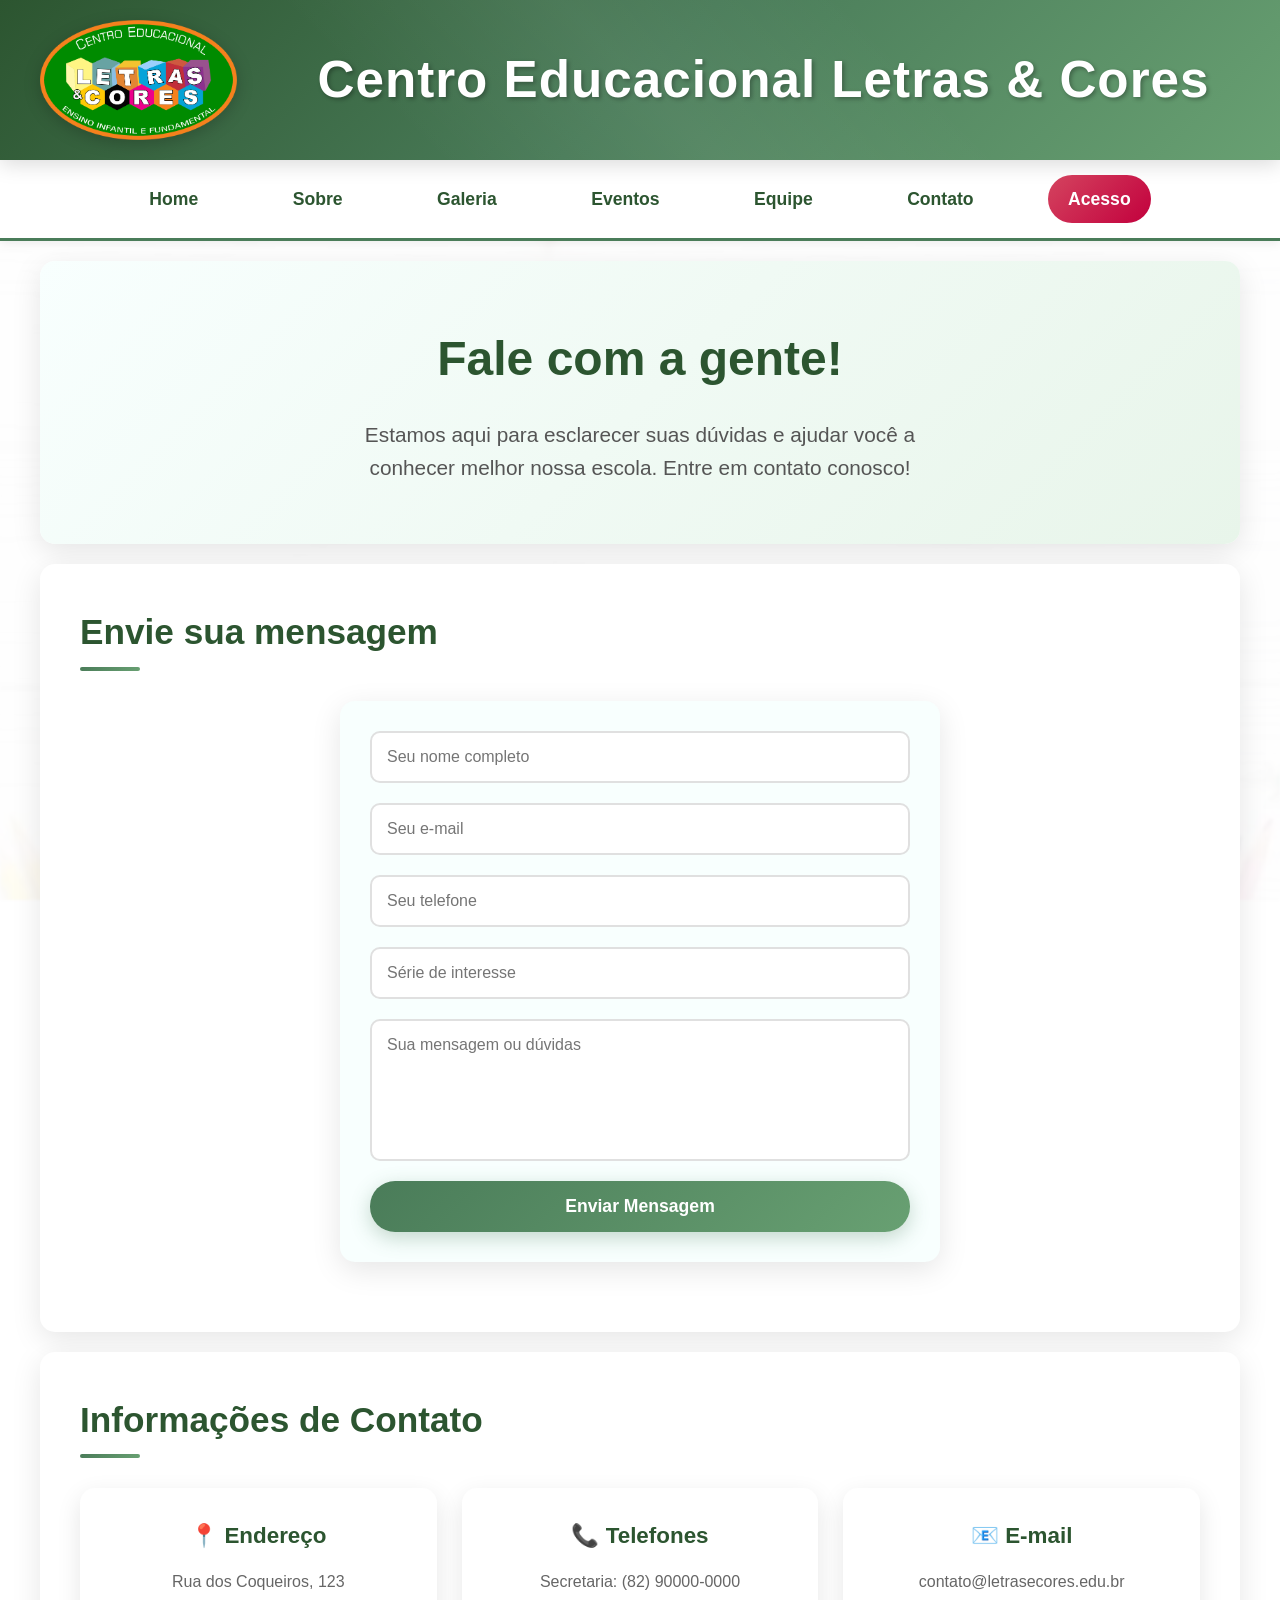
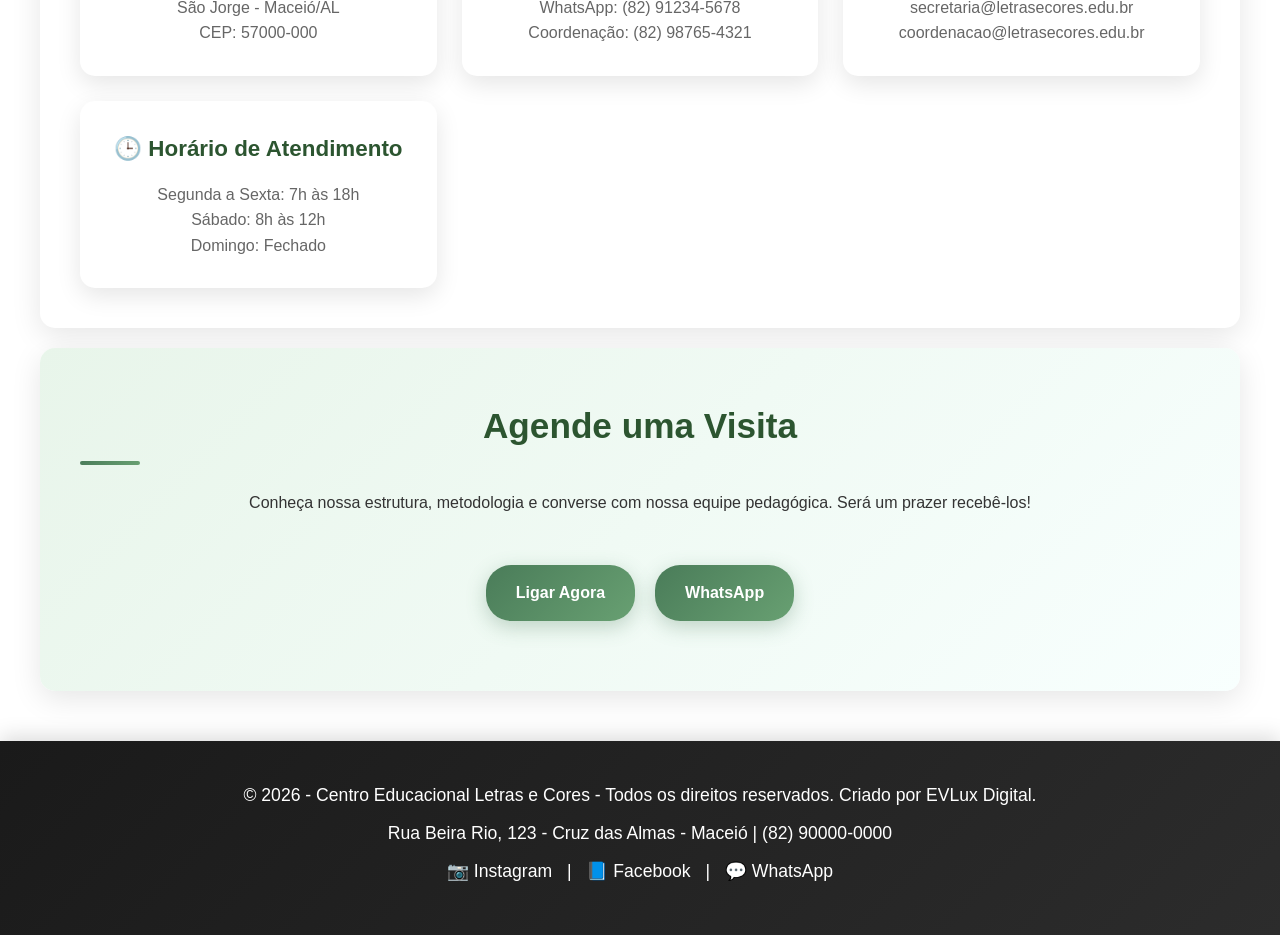
==== contato.html @ 9d1c00e3 "Initial commit - site letrasecores" ====
<!DOCTYPE html>
<html lang="pt-br">
<head>
    <meta charset="UTF-8">
    <meta name="viewport" content="width=device-width, initial-scale=1.0">
    <title>Contato - Escola Letras & Cores</title>
    <link rel="icon" type="image/png" href="imagens/logo.png">
    <link rel="shortcut icon" type="image/png" href="imagens/logo.png">
    <link rel="stylesheet" type="text/css" href="estilo.css">
</head>
<body>
    <header>
        <div class="topo">
            <img src="imagens/logo.png" alt="Logo da Escola" class="logo">
            <h1>Centro Educacional Letras & Cores</h1>
        </div>
        <img src="imagens/fundo.jpg" alt="Imagem de Fundo" class="fundo">
    </header>

    <nav>
        <a href="index.html">Home</a>
        <a href="sobre.html">Sobre</a>
        <a href="galeria.html">Galeria</a>
        <a href="eventos.html">Eventos</a>
        <a href="equipe.html">Equipe</a>
        <a href="contato.html">Contato</a>
        <a href="login.html" class="btn-professor">Acesso</a>
    </nav>

    <section id="contato-principal">
        <h1>Fale com a gente!</h1>
        <p>Estamos aqui para esclarecer suas dúvidas e ajudar você a conhecer melhor nossa escola. Entre em contato conosco!</p>
    </section>

    <section id="contato-form">
        <h2>Envie sua mensagem</h2>
        <form action="mailto:contato@letrasecores.edu.br" method="post" enctype="text/plain">
            <input type="text" name="nome" placeholder="Seu nome completo" required>
            <input type="email" name="email" placeholder="Seu e-mail" required>
            <input type="tel" name="telefone" placeholder="Seu telefone">
            <input type="text" name="serie" placeholder="Série de interesse">
            <textarea name="mensagem" placeholder="Sua mensagem ou dúvidas" rows="6"></textarea>
            <button type="submit">Enviar Mensagem</button>
        </form>
    </section>

    <section id="contato-info">
        <h2>Informações de Contato</h2>
        <div class="info-cards">
            <div class="info-card">
                <h3>📍 Endereço</h3>
                <p>Rua dos Coqueiros, 123<br>
                São Jorge - Maceió/AL<br>
                CEP: 57000-000</p>
            </div>
            
            <div class="info-card">
                <h3>📞 Telefones</h3>
                <p>Secretaria: (82) 90000-0000<br>
                WhatsApp: (82) 91234-5678<br>
                Coordenação: (82) 98765-4321</p>
            </div>
            
            <div class="info-card">
                <h3>📧 E-mail</h3>
                <p>contato@letrasecores.edu.br<br>
                secretaria@letrasecores.edu.br<br>
                coordenacao@letrasecores.edu.br</p>
            </div>
            
            <div class="info-card">
                <h3>🕒 Horário de Atendimento</h3>
                <p>Segunda a Sexta: 7h às 18h<br>
                Sábado: 8h às 12h<br>
                Domingo: Fechado</p>
            </div>
        </div>
    </section>

    <section id="visita-agendada">
        <h2>Agende uma Visita</h2>
        <p>Conheça nossa estrutura, metodologia e converse com nossa equipe pedagógica. Será um prazer recebê-los!</p>
        <div class="visita-botoes">
            <a href="tel:+5582900000000" class="botao-visita">Ligar Agora</a>
            <a href="https://wa.me/5582912345678" class="botao-visita" target="_blank">WhatsApp</a>
        </div>
    </section>

    <footer>
        <p>&copy; 2026 - Centro Educacional Letras e Cores - Todos os direitos reservados. Criado por EVLux Digital.</p>
        <p>Rua Beira Rio, 123 - Cruz das Almas - Maceió | (82) 90000-0000</p>
        <p>
            <a href="#" target="_blank">📷 Instagram</a> | 
            <a href="#" target="_blank">📘 Facebook</a> | 
            <a href="https://wa.me/5582912345678" target="_blank">💬 WhatsApp</a>
        </p>
    </footer>
</body>
</html>
---- estilo.css ----
/* Reset e Configurações Globais */
* {
    margin: 0;
    padding: 0;
    box-sizing: border-box;
}

body {
    font-family: 'Segoe UI', Tahoma, Geneva, Verdana, sans-serif;
    line-height: 1.6;
    color: #333;
    background-color: #ffffff;
    min-height: 100vh;
}

/* Cabeçalho Moderno */
.topo {
    width: 100%;
    padding: 20px 40px;
    background: linear-gradient(135deg, #2c5530 0%, #4a7c59 50%, #68a072 100%);
    color: #ffffff;
    display: flex;
    align-items: center;
    justify-content: center;
    box-shadow: 0 4px 20px rgba(0, 0, 0, 0.15);
    position: relative;
    overflow: hidden;
    gap: 30px;
}

.topo::before {
    content: '';
    position: absolute;
    top: 0;
    left: 0;
    right: 0;
    bottom: 0;
    background: linear-gradient(45deg, transparent 30%, rgba(255, 255, 255, 0.05) 50%, transparent 70%);
    pointer-events: none;
}

.topo img {
    height: 120px;
    width: auto;
    filter: drop-shadow(0 4px 8px rgba(0, 0, 0, 0.2));
    transition: transform 0.3s ease;
}

.topo img:hover {
    transform: scale(1.05);
}

.topo h1 {
    font-size: 3.2rem;
    font-weight: 700;
    text-shadow: 2px 2px 4px rgba(0, 0, 0, 0.3);
    letter-spacing: 1px;
    margin-left: 20px;
    text-align: center;
    flex: 1;
}

/* Navegação Elegante */
nav {
    background: #ffffff;
    padding: 15px 0;
    border-bottom: 3px solid #4a7c59;
    box-shadow: 0 2px 10px rgba(0, 0, 0, 0.08);
    text-align: center;
}

nav a {
    text-decoration: none;
    color: #2c5530;
    font-weight: 600;
    font-size: 1.1rem;
    margin: 0 25px;
    padding: 10px 20px;
    border-radius: 25px;
    transition: all 0.3s ease;
    position: relative;
    display: inline-block;
}

nav a:hover {
    background: linear-gradient(135deg, #4a7c59, #68a072);
    color: #ffffff;
    transform: translateY(-2px);
    box-shadow: 0 6px 20px rgba(74, 124, 89, 0.3);
}

/* Seções Principais */
section {
    padding: 40px;
    margin: 20px auto;
    max-width: 1200px;
    background: #ffffff;
    border-radius: 15px;
    box-shadow: 0 8px 30px rgba(0, 0, 0, 0.1);
    transition: transform 0.3s ease;
}

section:hover {
    transform: translateY(-5px);
}

#principal {
    background: linear-gradient(135deg, #f8fffe 0%, #e8f5ea 100%);
    text-align: center;
    padding: 60px 40px;
}

#principal h1 {
    font-size: 3.5rem;
    color: #2c5530;
    margin-bottom: 20px;
    font-weight: 700;
    text-shadow: 1px 1px 2px rgba(0, 0, 0, 0.1);
    text-align: center;
    line-height: 1.2;
}

#principal p {
    font-size: 1.3rem;
    color: #555;
    max-width: 800px;
    margin: 0 auto;
    line-height: 1.8;
}

/* Títulos Estilizados */
h2 {
    color: #2c5530;
    font-size: 2.2rem;
    margin-bottom: 25px;
    position: relative;
    padding-bottom: 10px;
    font-weight: 600;
}

h2::after {
    content: '';
    position: absolute;
    bottom: 0;
    left: 0;
    width: 60px;
    height: 4px;
    background: linear-gradient(135deg, #4a7c59, #68a072);
    border-radius: 2px;
}

/* Listas Estilizadas */
ul {
    list-style: none;
    padding: 0;
}

li {
    background: #f8fffe;
    margin: 15px 0;
    padding: 20px;
    border-radius: 10px;
    border-left: 5px solid #4a7c59;
    font-size: 1.1rem;
    transition: all 0.3s ease;
    box-shadow: 0 4px 15px rgba(0, 0, 0, 0.05);
}

li:hover {
    background: #e8f5ea;
    transform: translateX(10px);
    box-shadow: 0 6px 25px rgba(0, 0, 0, 0.1);
}

li::before {
    content: '✓';
    color: #4a7c59;
    font-weight: bold;
    margin-right: 15px;
    font-size: 1.2rem;
}

/* Formulários Modernos */
form {
    display: flex;
    flex-direction: column;
    gap: 20px;
    max-width: 600px;
    margin: 30px auto;
    padding: 30px;
    background: #f8fffe;
    border-radius: 15px;
    box-shadow: 0 8px 30px rgba(0, 0, 0, 0.1);
}

.form-row {
    display: grid;
    grid-template-columns: 1fr 1fr;
    gap: 15px;
}

input, textarea {
    padding: 15px;
    border: 2px solid #e0e0e0;
    border-radius: 10px;
    font-size: 1rem;
    transition: all 0.3s ease;
    background: #ffffff;
    font-family: inherit;
}

textarea {
    resize: none;
    min-height: 120px;
    max-height: 200px;
    overflow-y: auto;
}

input:focus, textarea:focus {
    outline: none;
    border-color: #4a7c59;
    box-shadow: 0 0 0 3px rgba(74, 124, 89, 0.1);
    transform: translateY(-2px);
}

button {
    background: linear-gradient(135deg, #4a7c59, #68a072);
    color: white;
    border: none;
    padding: 15px 30px;
    border-radius: 25px;
    cursor: pointer;
    font-size: 1.1rem;
    font-weight: 600;
    transition: all 0.3s ease;
    box-shadow: 0 6px 20px rgba(74, 124, 89, 0.3);
}

button:hover {
    transform: translateY(-3px);
    box-shadow: 0 8px 30px rgba(74, 124, 89, 0.4);
    background: linear-gradient(135deg, #2c5530, #4a7c59);
}

/* Galeria e Cards */
.patio {
    display: grid;
    grid-template-columns: repeat(auto-fit, minmax(200px, 1fr));
    gap: 25px;
    padding: 30px;
    max-width: 1200px;
    margin: 0 auto;
}

.sala {
    background: #ffffff;
    border: none;
    border-radius: 15px;
    padding: 25px;
    text-align: center;
    transition: all 0.3s ease;
    box-shadow: 0 8px 25px rgba(0, 0, 0, 0.1);
    min-height: 150px;
    display: flex;
    align-items: center;
    justify-content: center;
}

.sala:hover {
    transform: translateY(-10px);
    box-shadow: 0 15px 40px rgba(0, 0, 0, 0.15);
    background: linear-gradient(135deg, #f8fffe, #e8f5ea);
}

/* Galeria Moderna */
.galeria-grid {
    display: grid;
    grid-template-columns: repeat(auto-fit, minmax(300px, 1fr));
    gap: 30px;
    padding: 30px;
    max-width: 1200px;
    margin: 0 auto;
}

/* Seções específicas da galeria */
#galeria-patio {
    background: linear-gradient(135deg, #e8f5ea 0%, #f0f8f1 100%);
    border-radius: 15px;
    margin: 20px auto;
    padding: 40px;
    max-width: 1200px;
}

#galeria-patio h2 {
    color: #2c5530;
    text-align: center;
    margin-bottom: 15px;
}

#galeria-patio p {
    text-align: center;
    color: #555;
    font-size: 1.1rem;
    margin-bottom: 30px;
    max-width: 800px;
    margin-left: auto;
    margin-right: auto;
}

#galeria-salas {
    background: linear-gradient(135deg, #f8fffe 0%, #e8f5ea 100%);
    border-radius: 15px;
    margin: 20px auto;
    padding: 40px;
    max-width: 1200px;
}

#galeria-salas h2 {
    color: #2c5530;
    text-align: center;
    margin-bottom: 15px;
}

#galeria-salas p {
    text-align: center;
    color: #555;
    font-size: 1.1rem;
    margin-bottom: 30px;
    max-width: 800px;
    margin-left: auto;
    margin-right: auto;
}

.galeria-item {
    position: relative;
    border-radius: 15px;
    overflow: hidden;
    box-shadow: 0 8px 25px rgba(0, 0, 0, 0.15);
    transition: all 0.4s ease;
    height: 250px;
}

.galeria-item:hover {
    transform: translateY(-10px) scale(1.02);
    box-shadow: 0 15px 40px rgba(0, 0, 0, 0.25);
}

.galeria-item img {
    width: 100%;
    height: 100%;
    object-fit: cover;
    transition: transform 0.4s ease;
}

.galeria-item:hover img {
    transform: scale(1.1);
}

.galeria-overlay {
    position: absolute;
    bottom: 0;
    left: 0;
    right: 0;
    background: linear-gradient(transparent, rgba(0, 0, 0, 0.8));
    color: white;
    padding: 30px 20px 20px;
    transform: translateY(100%);
    transition: transform 0.4s ease;
    display: none; /* Oculta completamente as legendas */
}

.galeria-item:hover .galeria-overlay {
    transform: translateY(100%); /* Mantém oculto mesmo no hover */
    display: none; /* Garante que permaneça oculto */
}

.galeria-overlay h3 {
    font-size: 1.3rem;
    margin-bottom: 8px;
    font-weight: 600;
}

.galeria-overlay p {
    font-size: 0.95rem;
    line-height: 1.4;
    opacity: 0.9;
}

/* Página de Contato */
#contato-principal {
    text-align: center;
    background: linear-gradient(135deg, #f8fffe 0%, #e8f5ea 100%);
    padding: 60px 40px;
}

#contato-principal h1 {
    font-size: 3rem;
    color: #2c5530;
    margin-bottom: 20px;
    font-weight: 700;
}

#contato-principal p {
    font-size: 1.3rem;
    color: #555;
    max-width: 600px;
    margin: 0 auto;
}

.info-cards {
    display: grid;
    grid-template-columns: repeat(auto-fit, minmax(250px, 1fr));
    gap: 25px;
    margin-top: 30px;
}

.info-card {
    background: #ffffff;
    padding: 30px;
    border-radius: 15px;
    box-shadow: 0 8px 25px rgba(0, 0, 0, 0.1);
    transition: all 0.3s ease;
    text-align: center;
}

.info-card:hover {
    transform: translateY(-5px);
    box-shadow: 0 15px 40px rgba(0, 0, 0, 0.15);
}

.info-card h3 {
    color: #2c5530;
    font-size: 1.4rem;
    margin-bottom: 15px;
    font-weight: 600;
}

.info-card p {
    color: #666;
    line-height: 1.6;
    font-size: 1rem;
}

#visita-agendada {
    background: linear-gradient(135deg, #e8f5ea 0%, #f8fffe 100%);
    text-align: center;
    padding: 50px 40px;
    border-radius: 15px;
}

.visita-botoes {
    display: flex;
    gap: 20px;
    justify-content: center;
    margin-top: 30px;
    flex-wrap: wrap;
}

.botao-visita,
.botao-evento,
.botao-voltar {
    display: inline-block;
    padding: 15px 30px;
    background: linear-gradient(135deg, #4a7c59, #68a072);
    color: white;
    text-decoration: none;
    border-radius: 25px;
    font-weight: 600;
    transition: all 0.3s ease;
    box-shadow: 0 6px 20px rgba(74, 124, 89, 0.3);
    margin: 20px 0;
}

.botao-visita:hover,
.botao-evento:hover,
.botao-voltar:hover {
    transform: translateY(-3px);
    box-shadow: 0 8px 30px rgba(74, 124, 89, 0.4);
    background: linear-gradient(135deg, #2c5530, #4a7c59);
}

#galeria-voltar {
    text-align: center;
    padding: 30px;
}

/* Página de Eventos */
#eventos-principal {
    text-align: center;
    background: linear-gradient(135deg, #f8fffe 0%, #e8f5ea 100%);
    padding: 60px 40px;
}

#eventos-principal h1 {
    font-size: 3rem;
    color: #2c5530;
    margin-bottom: 20px;
    font-weight: 700;
}

.eventos-grid {
    display: grid;
    grid-template-columns: repeat(auto-fit, minmax(350px, 1fr));
    gap: 25px;
    margin-top: 30px;
}

.evento-card {
    background: #ffffff;
    border-radius: 15px;
    padding: 25px;
    box-shadow: 0 8px 25px rgba(0, 0, 0, 0.1);
    transition: all 0.3s ease;
    display: flex;
    gap: 20px;
    align-items: flex-start;
}

.evento-card:hover {
    transform: translateY(-5px);
    box-shadow: 0 15px 40px rgba(0, 0, 0, 0.15);
}

.evento-data {
    background: linear-gradient(135deg, #4a7c59, #68a072);
    color: white;
    padding: 15px;
    border-radius: 10px;
    text-align: center;
    min-width: 70px;
}

.evento-data .dia {
    display: block;
    font-size: 2rem;
    font-weight: bold;
}

.evento-data .mes {
    display: block;
    font-size: 1rem;
    opacity: 0.9;
}

.evento-info h3 {
    color: #2c5530;
    margin-bottom: 10px;
    font-size: 1.3rem;
}

.evento-info p {
    color: #666;
    line-height: 1.6;
    margin-bottom: 10px;
}

.evento-horario {
    color: #4a7c59;
    font-weight: 600;
    font-size: 0.9rem;
}

.atividades-list {
    display: grid;
    grid-template-columns: repeat(auto-fit, minmax(280px, 1fr));
    gap: 20px;
    margin-top: 30px;
}

.atividade-item {
    background: #f8fffe;
    padding: 25px;
    border-radius: 15px;
    border-left: 5px solid #4a7c59;
    transition: all 0.3s ease;
}

.atividade-item:hover {
    background: #e8f5ea;
    transform: translateX(5px);
}

.atividade-item h3 {
    color: #2c5530;
    margin-bottom: 15px;
    font-size: 1.2rem;
}

#eventos-chamada {
    text-align: center;
    background: linear-gradient(135deg, #e8f5ea 0%, #f8fffe 100%);
    padding: 50px 40px;
    border-radius: 15px;
}

/* Página de Equipe */
#equipe-principal {
    text-align: center;
    background: linear-gradient(135deg, #f8fffe 0%, #e8f5ea 100%);
    padding: 60px 40px;
}

#equipe-principal h1 {
    font-size: 3rem;
    color: #2c5530;
    margin-bottom: 20px;
    font-weight: 700;
}

.equipe-grid {
    display: grid;
    grid-template-columns: repeat(auto-fit, minmax(300px, 1fr));
    gap: 30px;
    margin-top: 30px;
}

.membro-card {
    background: #ffffff;
    border-radius: 15px;
    padding: 30px;
    box-shadow: 0 8px 25px rgba(0, 0, 0, 0.1);
    transition: all 0.3s ease;
    text-align: center;
}

.membro-card:hover {
    transform: translateY(-5px);
    box-shadow: 0 15px 40px rgba(0, 0, 0, 0.15);
}

.membro-foto {
    margin-bottom: 20px;
}

.foto-placeholder {
    width: 100px;
    height: 100px;
    background: linear-gradient(135deg, #4a7c59, #68a072);
    border-radius: 50%;
    display: flex;
    align-items: center;
    justify-content: center;
    font-size: 3rem;
    margin: 0 auto;
    color: white;
}

.membro-info h3 {
    color: #2c5530;
    font-size: 1.4rem;
    margin-bottom: 5px;
    font-weight: 600;
}

.cargo {
    color: #4a7c59;
    font-weight: 600;
    font-size: 1rem;
    margin-bottom: 15px !important;
}

.membro-info p {
    color: #666;
    line-height: 1.6;
    font-size: 0.95rem;
}

.apoio-list {
    display: grid;
    grid-template-columns: repeat(auto-fit, minmax(300px, 1fr));
    gap: 20px;
    margin-top: 30px;
}

.apoio-item {
    background: #f8fffe;
    padding: 25px;
    border-radius: 15px;
    border-left: 5px solid #4a7c59;
    transition: all 0.3s ease;
}

.apoio-item:hover {
    background: #e8f5ea;
    transform: translateX(5px);
}

.apoio-item h3 {
    color: #2c5530;
    margin-bottom: 10px;
    font-size: 1.2rem;
}

.apoio-item p {
    color: #666;
    line-height: 1.6;
}

/* Sobre Section */
#sobre {
    background: linear-gradient(135deg, #e8f5ea 0%, #f8fffe 100%);
    font-size: 1.2rem;
    padding: 40px;
    border-radius: 15px;
    margin: 30px auto;
    max-width: 1000px;
    line-height: 1.8;
    box-shadow: 0 8px 30px rgba(0, 0, 0, 0.1);
}

/* ========== ESTILOS DE LOGIN ========== */
.btn-professor {
    background: linear-gradient(135deg, #d4445f, #c2003d) !important;
    color: white !important;
    padding: 10px 20px !important;
    border-radius: 25px !important;
    font-weight: 600 !important;
}

.btn-professor:hover {
    background: linear-gradient(135deg, #c2003d, #a70030) !important;
    box-shadow: 0 6px 20px rgba(194, 0, 61, 0.4) !important;
}

#login-container {
    max-width: 500px;
    margin: 60px auto;
    padding: 20px;
}

.login-box {
    background: linear-gradient(135deg, #f8fffe 0%, #e8f5ea 100%);
    padding: 50px;
    border-radius: 20px;
    box-shadow: 0 15px 50px rgba(0, 0, 0, 0.2);
    border: 2px solid #4a7c59;
}

.login-box h2 {
    color: #2c5530;
    text-align: center;
    font-size: 2.2rem;
    margin-bottom: 35px;
}

.form-group {
    margin-bottom: 20px;
}

.form-group label {
    display: block;
    margin-bottom: 10px;
    color: #2c5530;
    font-weight: 600;
    font-size: 1.05rem;
}

.form-group input,
.form-group select {
    width: 100%;
    padding: 15px;
    border: 2px solid #ddd;
    border-radius: 10px;
    font-size: 1rem;
    transition: all 0.3s ease;
    background: white;
}

.form-group input:focus,
.form-group select:focus {
    outline: none;
    border-color: #4a7c59;
    box-shadow: 0 0 0 4px rgba(74, 124, 89, 0.1);
}

.btn-login {
    width: 100%;
    padding: 15px;
    background: linear-gradient(135deg, #4a7c59, #68a072);
    color: white;
    border: none;
    border-radius: 10px;
    font-size: 1.1rem;
    font-weight: 600;
    cursor: pointer;
    transition: all 0.3s ease;
}

.btn-login:hover {
    transform: translateY(-2px);
    box-shadow: 0 8px 25px rgba(74, 124, 89, 0.3);
}

.btn-cancelar {
    width: 100%;
    padding: 12px;
    background: linear-gradient(135deg, #c0392b, #e74c3c);
    color: white;
    border: none;
    border-radius: 10px;
    font-size: 1rem;
    font-weight: 600;
    cursor: pointer;
    transition: all 0.3s ease;
}

.btn-cancelar:hover {
    transform: translateY(-2px);
    box-shadow: 0 8px 25px rgba(192, 57, 43, 0.3);
}

.forgot-password {
    text-align: center;
    margin-top: 20px;
}

.forgot-password a {
    color: #4a7c59;
    text-decoration: none;
    font-weight: 500;
}

.forgot-password a:hover {
    text-decoration: underline;
}

.btn-login-home {
    display: inline-block;
    background: linear-gradient(135deg, #d4445f, #c2003d);
    color: white;
    padding: 15px 40px;
    border-radius: 30px;
    text-decoration: none;
    font-weight: 600;
    font-size: 1.1rem;
    margin-top: 30px;
    transition: all 0.3s ease;
    box-shadow: 0 6px 20px rgba(194, 0, 61, 0.3);
}

.btn-login-home:hover {
    transform: translateY(-3px);
    box-shadow: 0 10px 30px rgba(194, 0, 61, 0.4);
}

.botoes-principais {
    margin-top: 30px;
}

/* ========== ESTILOS DE DIÁRIO DE CLASSE ========== */
#diario-container {
    max-width: 1400px;
    margin: 20px auto;
    padding: 20px;
}

.diario-header {
    background: linear-gradient(135deg, #4a7c59, #68a072);
    color: white;
    padding: 30px;
    border-radius: 15px;
    margin-bottom: 30px;
    box-shadow: 0 8px 25px rgba(0, 0, 0, 0.1);
}

.diario-header h2 {
    color: white;
    margin: 0 0 20px 0;
}

.info-professor {
    display: flex;
    gap: 30px;
    font-size: 1.1rem;
}

.info-professor span {
    background: rgba(255, 255, 255, 0.2);
    padding: 10px 20px;
    border-radius: 8px;
}

.info-professor input {
    background: white;
    color: #333;
    border: none;
    padding: 8px 12px;
    border-radius: 5px;
    font-weight: 500;
}

/* Abas */
.tabs-diario {
    display: flex;
    gap: 10px;
    margin-bottom: 20px;
    border-bottom: 3px solid #ddd;
    flex-wrap: wrap;
}

.tab-btn {
    background: white;
    border: 2px solid #ddd;
    color: #2c5530;
    padding: 12px 25px;
    cursor: pointer;
    border-radius: 10px 10px 0 0;
    font-weight: 600;
    transition: all 0.3s ease;
    border-bottom: none;
}

.tab-btn:hover {
    background: #f0f8f1;
    border-color: #4a7c59;
}

.tab-btn.active {
    background: linear-gradient(135deg, #4a7c59, #68a072);
    color: white;
    border-color: #4a7c59;
}

.tab-content {
    display: none;
    animation: fadeIn 0.3s ease;
}

.tab-content.active {
    display: block;
}

@keyframes fadeIn {
    from { opacity: 0; }
    to { opacity: 1; }
}

.tab-content h3 {
    color: #2c5530;
    font-size: 1.5rem;
    margin-bottom: 20px;
    border-bottom: 2px solid #4a7c59;
    padding-bottom: 10px;
}

/* Tabelas */
.tabela-diario,
.tabela-faltas,
.tabela-notas,
.tabela-chamada-diaria,
.tabela-chamada-mensal {
    width: 100%;
    border-collapse: collapse;
    margin-bottom: 20px;
    box-shadow: 0 4px 15px rgba(0, 0, 0, 0.1);
    border-radius: 10px;
    overflow: hidden;
}

.tabela-diario thead,
.tabela-faltas thead,
.tabela-notas thead,
.tabela-chamada-diaria thead,
.tabela-chamada-mensal thead {
    background: linear-gradient(135deg, #4a7c59, #68a072);
    color: white;
}

.tabela-diario th,
.tabela-faltas th,
.tabela-notas th,
.tabela-chamada-diaria th,
.tabela-chamada-mensal th {
    padding: 15px;
    text-align: left;
    font-weight: 600;
}

.tabela-diario td,
.tabela-faltas td,
.tabela-notas td,
.tabela-chamada-diaria td,
.tabela-chamada-mensal td {
    padding: 15px;
    border-bottom: 1px solid #e0e0e0;
}

.tabela-diario tbody tr:hover,
.tabela-faltas tbody tr:hover,
.tabela-notas tbody tr:hover,
.tabela-chamada-diaria tbody tr:hover,
.tabela-chamada-mensal tbody tr:hover {
    background: #f8fffe;
}

.check-presenca,
.check-falta,
.input-nota,
.obs-aluno,
.obs-nota {
    padding: 8px;
    border: 1px solid #ddd;
    border-radius: 5px;
    font-size: 0.95rem;
}

.check-presenca:checked,
.check-falta:checked {
    accent-color: #4a7c59;
}

.input-nota,
.obs-aluno,
.obs-nota {
    width: 100%;
    max-width: 150px;
}

.filtros-faltas {
    background: #f8fffe;
    padding: 20px;
    border-radius: 10px;
    margin-bottom: 20px;
    display: flex;
    gap: 15px;
    align-items: center;
    flex-wrap: wrap;
}

.filtros-faltas select,
.filtros-faltas input {
    padding: 10px;
    border: 1px solid #ddd;
    border-radius: 5px;
}

.filtro-notas {
    background: #f8fffe;
    padding: 20px;
    border-radius: 10px;
    margin-bottom: 20px;
    display: flex;
    gap: 15px;
    align-items: center;
    flex-wrap: wrap;
}

.filtro-notas input,
.filtro-notas select {
    padding: 10px;
    border: 1px solid #ddd;
    border-radius: 5px;
}

.btn-salvar {
    background: linear-gradient(135deg, #4a7c59, #68a072);
    color: white;
    padding: 12px 30px;
    border: none;
    border-radius: 8px;
    cursor: pointer;
    font-weight: 600;
    transition: all 0.3s ease;
}

.btn-salvar:hover {
    transform: translateY(-2px);
    box-shadow: 0 6px 20px rgba(74, 124, 89, 0.3);
}

/* ========== ESTILOS DE AGENDA ========== */
#agenda-container {
    max-width: 1400px;
    margin: 20px auto;
    padding: 20px;
}

.agenda-header {
    background: linear-gradient(135deg, #4a7c59, #68a072);
    color: white;
    padding: 30px;
    border-radius: 15px;
    margin-bottom: 30px;
    display: flex;
    justify-content: space-between;
    align-items: center;
    box-shadow: 0 8px 25px rgba(0, 0, 0, 0.1);
}

.agenda-header h2 {
    color: white;
    margin: 0;
}

.agenda-info {
    display: flex;
    gap: 20px;
    align-items: center;
}

.btn-novo {
    background: white;
    color: #4a7c59;
    padding: 10px 25px;
    border: none;
    border-radius: 25px;
    font-weight: 600;
    cursor: pointer;
    transition: all 0.3s ease;
}

.btn-novo:hover {
    transform: scale(1.05);
    box-shadow: 0 4px 15px rgba(0, 0, 0, 0.2);
}

/* Calendário */
.calendario-container {
    background: white;
    padding: 30px;
    border-radius: 15px;
    box-shadow: 0 8px 25px rgba(0, 0, 0, 0.1);
    margin-bottom: 30px;
}

.calendario-nav {
    display: flex;
    justify-content: space-between;
    align-items: center;
    margin-bottom: 20px;
}

.calendario-nav button {
    background: #4a7c59;
    color: white;
    border: none;
    padding: 10px 20px;
    border-radius: 5px;
    cursor: pointer;
    font-size: 1.2rem;
    transition: all 0.3s ease;
}

.calendario-nav button:hover {
    background: #68a072;
}

.calendario-nav h3 {
    color: #2c5530;
    margin: 0;
}

.calendario {
    width: 100%;
    border-collapse: collapse;
    text-align: center;
}

.calendario thead {
    background: #f0f8f1;
}

.calendario th {
    padding: 15px;
    color: #2c5530;
    font-weight: 600;
}

.calendario td {
    padding: 15px;
    border: 1px solid #e0e0e0;
    cursor: pointer;
    transition: all 0.3s ease;
}

.calendario td.vazia {
    background: #fafafa;
    cursor: default;
}

.calendario td.dia:hover {
    background: #e8f5ea;
    border-color: #4a7c59;
}

.calendario td.dia.hoje {
    background: #4a7c59;
    color: white;
    font-weight: bold;
    border-radius: 5px;
}

.calendario td.dia.selecionada {
    background: linear-gradient(135deg, #4a7c59, #68a072);
    color: white;
    font-weight: bold;
    border-radius: 5px;
}

/* Atividades */
.atividades-dia {
    background: white;
    padding: 30px;
    border-radius: 15px;
    box-shadow: 0 8px 25px rgba(0, 0, 0, 0.1);
}

.atividades-dia h3 {
    color: #2c5530;
    font-size: 1.5rem;
    margin-bottom: 20px;
    border-bottom: 2px solid #4a7c59;
    padding-bottom: 10px;
}

.lista-atividades {
    display: flex;
    flex-direction: column;
    gap: 15px;
}

.atividade-item {
    background: #f8fffe;
    padding: 20px;
    border-radius: 10px;
    border-left: 5px solid #4a7c59;
    transition: all 0.3s ease;
}

.atividade-item:hover {
    background: #e8f5ea;
    transform: translateX(5px);
    box-shadow: 0 4px 15px rgba(74, 124, 89, 0.2);
}

.atividade-header {
    display: flex;
    justify-content: space-between;
    align-items: center;
    margin-bottom: 10px;
}

.atividade-header h4 {
    color: #2c5530;
    margin: 0;
}

.hora {
    background: #4a7c59;
    color: white;
    padding: 5px 15px;
    border-radius: 15px;
    font-size: 0.9rem;
    font-weight: 600;
}

.atividade-desc {
    color: #666;
    margin: 10px 0;
    line-height: 1.5;
}

.btn-editar,
.btn-deletar {
    padding: 8px 15px;
    margin: 5px 5px 5px 0;
    border: none;
    border-radius: 5px;
    cursor: pointer;
    font-size: 0.9rem;
    font-weight: 600;
    transition: all 0.3s ease;
}

.btn-editar {
    background: #2196F3;
    color: white;
}

.btn-editar:hover {
    background: #1976D2;
    transform: translateY(-2px);
}

.btn-deletar {
    background: #f44336;
    color: white;
}

.btn-deletar:hover {
    background: #da190b;
    transform: translateY(-2px);
}

.mensagem-vazia {
    text-align: center;
    color: #999;
    font-size: 1.1rem;
    padding: 20px;
}

/* Modal de Atividade */
.formulario-modal {
    position: fixed;
    top: 0;
    left: 0;
    width: 100%;
    height: 100%;
    background: rgba(0, 0, 0, 0.5);
    display: none;
    justify-content: center;
    align-items: center;
    z-index: 1000;
    padding: 20px;
}

.modal-content {
    background: white;
    padding: 40px;
    border-radius: 15px;
    max-width: 600px;
    width: 100%;
    max-height: 90vh;
    overflow-y: auto;
    box-shadow: 0 20px 60px rgba(0, 0, 0, 0.3);
    position: relative;
}

.modal-content h3 {
    color: #2c5530;
    margin-bottom: 25px;
    font-size: 1.8rem;
}

.fechar {
    position: absolute;
    top: 15px;
    right: 20px;
    font-size: 2rem;
    cursor: pointer;
    color: #999;
    transition: all 0.3s ease;
}

.fechar:hover {
    color: #f44336;
    transform: rotate(90deg);
}

.modal-content form {
    max-width: 100%;
    margin: 0;
}

/* ========== ESTILOS DOS BIMESTRES ========== */
.filtro-mes {
    background: #f8fffe;
    padding: 20px;
    border-radius: 10px;
    margin-bottom: 20px;
    display: flex;
    gap: 15px;
    align-items: center;
    flex-wrap: wrap;
}

.filtro-mes select,
.filtros-faltas select,
.filtro-notas select {
    padding: 10px 15px;
    border: 2px solid #ddd;
    border-radius: 5px;
    background: white;
    color: #333;
    font-size: 1rem;
    cursor: pointer;
    transition: all 0.3s ease;
}

.filtro-mes select:hover,
.filtros-faltas select:hover,
.filtro-notas select:hover {
    border-color: #4a7c59;
}

.filtro-mes select:focus,
.filtros-faltas select:focus,
.filtro-notas select:focus {
    outline: none;
    border-color: #4a7c59;
    box-shadow: 0 0 0 3px rgba(74, 124, 89, 0.1);
}

/* ========== ACORDEÕES DE SEMANAS ========== */
#semanasContainer {
    background: white;
    border-radius: 10px;
    box-shadow: 0 4px 15px rgba(0, 0, 0, 0.08);
    margin-bottom: 20px;
}

.accordion-header {
    background: linear-gradient(135deg, #4a7c59, #68a072);
    color: white;
    padding: 15px 20px;
    cursor: pointer;
    user-select: none;
    transition: all 0.3s ease;
    border-bottom: 1px solid #ddd;
    font-size: 1.05rem;
    display: flex;
    justify-content: space-between;
    align-items: center;
}

.accordion-header::after {
    content: '▼';
    transition: transform 0.3s ease;
}

.accordion-header.active {
    background: linear-gradient(135deg, #2c5530, #4a7c59);
}

.accordion-header.active::after {
    transform: rotate(-180deg);
}

.accordion-header:hover {
    background: linear-gradient(135deg, #2c5530, #4a7c59);
    box-shadow: inset 0 2px 5px rgba(0, 0, 0, 0.1);
}

.accordion-content {
    padding: 20px;
    border-bottom: 1px solid #e0e0e0;
}

/* Tabela de Chamada Diária */
.tabela-chamada-diaria td:first-child {
    font-weight: 500;
    min-width: 180px;
}

.tabela-chamada-diaria tbody tr {
    transition: background 0.2s ease;
}

.tabela-chamada-diaria input[type="radio"],
.tabela-chamada-diaria input[type="text"],
.tabela-chamada-mensal input[type="text"] {
    cursor: pointer;
    accent-color: #4a7c59;
}

.tabela-chamada-diaria label {
    display: inline-block;
    font-weight: 600;
    color: #2c5530;
}

/* Abas de Bimestres */
.tabs-bimestres {
    display: flex;
    gap: 10px;
    margin-bottom: 20px;
    border-bottom: 3px solid #ddd;
    flex-wrap: wrap;
}

.tab-bim {
    background: white;
    border: 2px solid #ddd;
    color: #2c5530;
    padding: 12px 25px;
    cursor: pointer;
    border-radius: 10px 10px 0 0;
    font-weight: 600;
    font-size: 1rem;
    transition: all 0.3s ease;
    border-bottom: none;
}

.tab-bim:hover {
    background: #f0f8f1;
    border-color: #4a7c59;
}

.tab-bim.active {
    background: linear-gradient(135deg, #4a7c59, #68a072);
    color: white;
    border-color: #4a7c59;
}

/* Conteúdo dos Bimestres */
.bimestre-content {
    display: none;
    animation: fadeIn 0.3s ease;
    padding: 20px;
}

.bimestre-content.active {
    display: block;
}

.bimestre-content h4 {
    color: #2c5530;
    font-size: 1.3rem;
    margin-bottom: 20px;
    border-bottom: 2px solid #4a7c59;
    padding-bottom: 10px;
}

/* Inputs de Notas */
.count-presenca,
.count-faltas,
.count-falta-just,
.nota-mensal,
.nota-bimetral,
.nota-recuperacao {
    padding: 8px;
    border: 1px solid #ddd;
    border-radius: 5px;
    font-size: 0.95rem;
    width: 100%;
    max-width: 80px;
    text-align: center;
}

.count-presenca:focus,
.count-faltas:focus,
.count-falta-just:focus,
.nota-mensal:focus,
.nota-bimetral:focus,
.nota-recuperacao:focus {
    outline: none;
    border-color: #4a7c59;
    box-shadow: 0 0 0 3px rgba(74, 124, 89, 0.1);
}

/* Colunas de Média */
.media-mensal,
.media-bimestre,
.status-aluno {
    font-weight: 600;
    padding: 8px;
    text-align: center;
}

.status-aluno {
    min-width: 120px;
}

/* Input para C/F na Chamada */
.tabela-chamada-mensal input[type="text"] {
    width: 35px;
    height: 35px;
    padding: 5px;
    border: 2px solid #ddd;
    border-radius: 5px;
    font-weight: bold;
    font-size: 16px;
    text-align: center;
    text-transform: uppercase;
    transition: all 0.2s ease;
    background: #fff;
}

.tabela-chamada-mensal input[type="text"]:focus {
    outline: none;
    border-color: #4a7c59;
    box-shadow: 0 0 0 3px rgba(74, 124, 89, 0.1);
    background: #f0f8f1;
}

.tabela-chamada-mensal input[type="text"]:valid {
    border-color: #4a7c59;
}

/* ========== RESPONSIVIDADE COMPLETA ========== */

/* MOBILE PEQUENO (320px - 374px) */
@media (max-width: 374px) {
    body {
        font-size: 14px;
    }

    .topo {
        padding: 15px 10px;
        gap: 10px;
    }

    .topo h1 {
        font-size: 1.8rem;
    }

    .topo img {
        height: 70px;
    }

    nav a {
        margin: 5px 8px;
        padding: 8px 12px;
        font-size: 0.9rem;
    }

    section {
        padding: 15px;
        margin: 10px 5px;
    }

    h2 {
        font-size: 1.6rem;
    }

    .form-row {
        grid-template-columns: 1fr;
    }

    input, textarea {
        padding: 12px;
        font-size: 0.95rem;
    }

    button {
        padding: 12px 20px;
        font-size: 1rem;
    }

    .patio, .galeria-grid {
        grid-template-columns: 1fr;
        gap: 15px;
        padding: 10px;
    }

    .galeria-item {
        height: 150px;
    }
}

/* MOBILE MÉDIO (375px - 479px) */
@media (min-width: 375px) and (max-width: 479px) {
    .topo {
        padding: 15px;
        gap: 15px;
    }

    .topo h1 {
        font-size: 2rem;
    }

    .topo img {
        height: 80px;
    }

    nav a {
        display: inline-block;
        margin: 5px;
        padding: 8px 15px;
        font-size: 0.95rem;
    }

    section {
        padding: 20px;
        margin: 10px;
    }

    #principal h1 {
        font-size: 2rem;
    }

    h2 {
        font-size: 1.7rem;
    }

    .form-row {
        grid-template-columns: 1fr;
    }

    .patio, .galeria-grid {
        grid-template-columns: 1fr;
        gap: 15px;
        padding: 10px;
    }

    .galeria-item {
        height: 180px;
    }

    .info-cards, .eventos-grid, .equipe-grid {
        grid-template-columns: 1fr;
    }
}

/* TABLET PEQUENO (480px - 767px) */
@media (min-width: 480px) and (max-width: 767px) {
    .topo {
        padding: 20px;
        gap: 20px;
    }

    .topo h1 {
        font-size: 2.3rem;
    }

    .topo img {
        height: 90px;
    }

    nav {
        padding: 12px 0;
    }

    nav a {
        display: inline-block;
        margin: 5px 10px;
        padding: 10px 18px;
        font-size: 1rem;
    }

    section {
        padding: 25px;
        margin: 15px;
    }

    #principal h1 {
        font-size: 2.5rem;
    }

    #principal p {
        font-size: 1.15rem;
    }

    h2 {
        font-size: 1.8rem;
    }

    .form-row {
        grid-template-columns: 1fr 1fr;
    }

    .patio, .galeria-grid {
        grid-template-columns: repeat(auto-fit, minmax(150px, 1fr));
        gap: 15px;
    }

    .galeria-item {
        height: 200px;
    }

    .info-cards {
        grid-template-columns: 1fr;
    }

    .eventos-grid {
        grid-template-columns: 1fr;
    }

    .equipe-grid {
        grid-template-columns: 1fr;
    }

    .tabela-diario, .tabela-faltas, .tabela-notas {
        font-size: 0.85rem;
    }

    .tabela-diario th, .tabela-faltas th, .tabela-notas th,
    .tabela-diario td, .tabela-faltas td, .tabela-notas td {
        padding: 8px;
    }
}

/* TABLET MÉDIO (768px - 1023px) */
@media (min-width: 768px) and (max-width: 1023px) {
    nav a {
        margin: 0 15px;
        font-size: 1rem;
    }

    section {
        margin: 15px auto;
        max-width: 95%;
    }

    #principal h1 {
        font-size: 3rem;
    }

    h2 {
        font-size: 2rem;
    }

    .form-row {
        grid-template-columns: 1fr 1fr;
    }

    .patio, .galeria-grid {
        grid-template-columns: repeat(2, 1fr);
        gap: 20px;
    }

    .info-cards {
        grid-template-columns: repeat(2, 1fr);
    }

    .eventos-grid, .equipe-grid, .atividades-list, .apoio-list {
        grid-template-columns: repeat(2, 1fr);
    }

    .tabela-diario, .tabela-faltas, .tabela-notas {
        font-size: 0.9rem;
    }

    .tabs-diario, .tabs-bimestres {
        gap: 5px;
    }

    .tab-btn, .tab-bim {
        padding: 10px 15px;
        font-size: 0.9rem;
    }

    .modal-content {
        max-width: 90%;
    }
}

/* DESKTOP PEQUENO (1024px - 1199px) */
@media (min-width: 1024px) and (max-width: 1199px) {
    section {
        max-width: 90%;
        margin: 20px auto;
    }

    .patio, .galeria-grid {
        grid-template-columns: repeat(3, 1fr);
    }

    .info-cards, .eventos-grid, .equipe-grid {
        grid-template-columns: repeat(2, 1fr);
    }

    .atividades-list, .apoio-list {
        grid-template-columns: repeat(2, 1fr);
    }
}

/* DESKTOP GRANDE (1200px+) */
@media (min-width: 1200px) {
    section {
        max-width: 1200px;
        margin: 20px auto;
    }

    .patio, .galeria-grid {
        grid-template-columns: repeat(auto-fit, minmax(250px, 1fr));
    }

    .info-cards, .eventos-grid, .equipe-grid {
        grid-template-columns: repeat(3, 1fr);
    }

    .atividades-list, .apoio-list {
        grid-template-columns: repeat(3, 1fr);
    }
}

/* RESPONSIVIDADE PARA TABELAS */
@media (max-width: 768px) {
    .tabela-diario, .tabela-faltas, .tabela-notas, 
    .tabela-chamada-diaria, .tabela-chamada-mensal {
        font-size: 0.85rem;
        overflow-x: auto;
        display: block;
    }

    .tabela-diario th, .tabela-faltas th, .tabela-notas th,
    .tabela-chamada-diaria th, .tabela-chamada-mensal th,
    .tabela-diario td, .tabela-faltas td, .tabela-notas td,
    .tabela-chamada-diaria td, .tabela-chamada-mensal td {
        padding: 8px;
    }

    .tabs-diario, .tabs-bimestres {
        gap: 5px;
        flex-wrap: wrap;
    }

    .tab-btn, .tab-bim {
        padding: 8px 12px;
        font-size: 0.85rem;
        flex: 1;
        min-width: 80px;
    }

    form {
        padding: 15px;
        max-width: 100%;
    }

    .modal-content {
        padding: 20px;
        max-width: 95vw;
    }
}

/* RESPONSIVIDADE PARA FORMULÁRIOS */
@media (max-width: 600px) {
    .form-row {
        grid-template-columns: 1fr !important;
    }

    .visita-botoes, .botoes-principais {
        flex-direction: column;
        gap: 10px;
    }

    .botao-visita, .botao-evento, .botao-voltar,
    .btn-login-home, .btn-novo {
        width: 100%;
    }

    input, textarea, button {
        font-size: 16px; /* Previne zoom automático no iOS */
    }
}

/* RESPONSIVIDADE PARA HEADERS E FOOTER */
@media (max-width: 768px) {
    footer {
        padding: 20px 10px;
    }

    footer p {
        font-size: 0.95rem;
    }

    .diario-header {
        flex-direction: column;
        gap: 15px;
    }

    .info-professor {
        gap: 10px;
        flex-wrap: wrap;
    }
}

/* RESPONSIVIDADE PARA AGENDA */
@media (max-width: 768px) {
    .agenda-header {
        flex-direction: column;
        gap: 20px;
    }

    .agenda-info {
        flex-wrap: wrap;
        gap: 10px;
    }

    .calendario-container {
        padding: 15px;
    }

    .calendario td {
        padding: 8px 5px;
        font-size: 0.85rem;
    }

    .atividades-dia {
        padding: 15px;
    }
}

.modal-content .form-group input,
.modal-content .form-group select,
.modal-content .form-group textarea {
    width: 100%;
}

#formAtividade button {
    width: calc(50% - 7.5px);
    margin-right: 15px;
}

#formAtividade button:last-child {
    margin-right: 0;
    background: #ccc;
    color: #333;
}

#formAtividade button:last-child:hover {
    background: #aaa;
}

/* Footer Moderno */
footer {
    background: linear-gradient(135deg, #1a1a1a 0%, #2c2c2c 100%);
    color: #ffffff;
    text-align: center;
    padding: 40px 20px;
    margin-top: 50px;
    box-shadow: 0 -4px 20px rgba(0, 0, 0, 0.15);
}

footer p {
    font-size: 1.1rem;
    margin-bottom: 10px;
}

/* Links das redes sociais */
footer a {
    color: #ffffff;
    text-decoration: none;
    transition: all 0.3s ease;
    padding: 5px 10px;
    border-radius: 5px;
}

footer a:hover {
    background: rgba(255, 255, 255, 0.1);
    transform: translateY(-2px);
    text-shadow: 0 2px 4px rgba(0, 0, 0, 0.3);
}

/* Imagem de Fundo Aprimorada */
.fundo {
    position: fixed;
    top: 0;
    left: 0;
    width: 100%;
    height: 100%;
    z-index: -2;
    opacity: 0.05;
    object-fit: cover;
    filter: blur(1px);
}

/* Media Queries Responsivas */


/* Header do Diário */
.diario-header {
    display: flex;
    justify-content: space-between;
    align-items: center;
    margin-bottom: 30px;
    padding: 20px;
    background: linear-gradient(135deg, #f0f8f1, #e8f5ea);
    border-left: 4px solid #4a7c59;
    border-radius: 10px;
    box-shadow: 0 2px 10px rgba(74, 124, 89, 0.1);
}

.diario-header h2 {
    color: #2c5530;
    font-size: 1.8rem;
    margin: 0;
}

.info-professor {
    color: #2c5530;
    font-weight: 600;
    font-size: 1.1rem;
}

/* Mensagem Vazia */
.msg-vazio {
    text-align: center;
    color: #999;
    padding: 40px 20px;
    font-size: 1.1rem;
}

/* Modal de Edição */
#modal-editar {
    justify-content: center;
    align-items: center;
}

#modal-editar > div {
    animation: slideIn 0.3s ease-out;
}

@keyframes slideIn {
    from {
        opacity: 0;
        transform: translateY(-50px);
    }
    to {
        opacity: 1;
        transform: translateY(0);
    }
}

.form-input {
    width: 100%;
    padding: 10px;
    border: 1px solid #ddd;
    border-radius: 5px;
    font-family: inherit;
    font-size: 1rem;
}

.form-input:focus {
    outline: none;
    border-color: #4a7c59;
    box-shadow: 0 0 5px rgba(74, 124, 89, 0.2);
}

/* Legenda de Frequência */
.legenda-frequencia {
    background: linear-gradient(135deg, #f9f9f9, #f5f5f5);
    border-left: 4px solid #4a7c59;
    padding: 15px 20px;
    margin-bottom: 20px;
    border-radius: 8px;
    box-shadow: 0 2px 8px rgba(0, 0, 0, 0.1);
}

.legenda-frequencia h5 {
    margin: 0 0 12px 0;
    color: #2c5530;
    font-size: 1rem;
}

.legenda-items {
    display: flex;
    flex-wrap: wrap;
    gap: 20px;
}

.legenda-item {
    display: flex;
    align-items: center;
    gap: 10px;
}

.legenda-cor {
    width: 40px;
    height: 40px;
    border-radius: 5px;
    flex-shrink: 0;
}

.legenda-item span {
    font-size: 0.95rem;
    color: #333;
}

/* Estilo para inputs de frequência */
.freq-input {
    border: 2px solid #ddd;
    border-radius: 5px;
    font-size: 0.95rem;
    transition: all 0.2s ease;
}

.freq-input:focus {
    outline: none;
    border-color: #4a7c59;
    box-shadow: 0 0 8px rgba(74, 124, 89, 0.3);
    background-color: #f9f9f9;
}

/* Botão de salvar frequência */
.btn-salvar {
    background: linear-gradient(135deg, #4a7c59, #68a072);
    color: white;
    border: none;
    padding: 15px 40px;
    border-radius: 25px;
    cursor: pointer;
    font-size: 1.1rem;
    font-weight: 600;
    transition: all 0.3s ease;
    box-shadow: 0 6px 20px rgba(74, 124, 89, 0.3);
}

.btn-salvar:hover {
    transform: translateY(-3px);
    box-shadow: 0 8px 30px rgba(74, 124, 89, 0.4);
    background: linear-gradient(135deg, #2c5530, #4a7c59);
}

.btn-salvar:active {
    transform: translateY(-1px);
    box-shadow: 0 4px 15px rgba(74, 124, 89, 0.2);
}
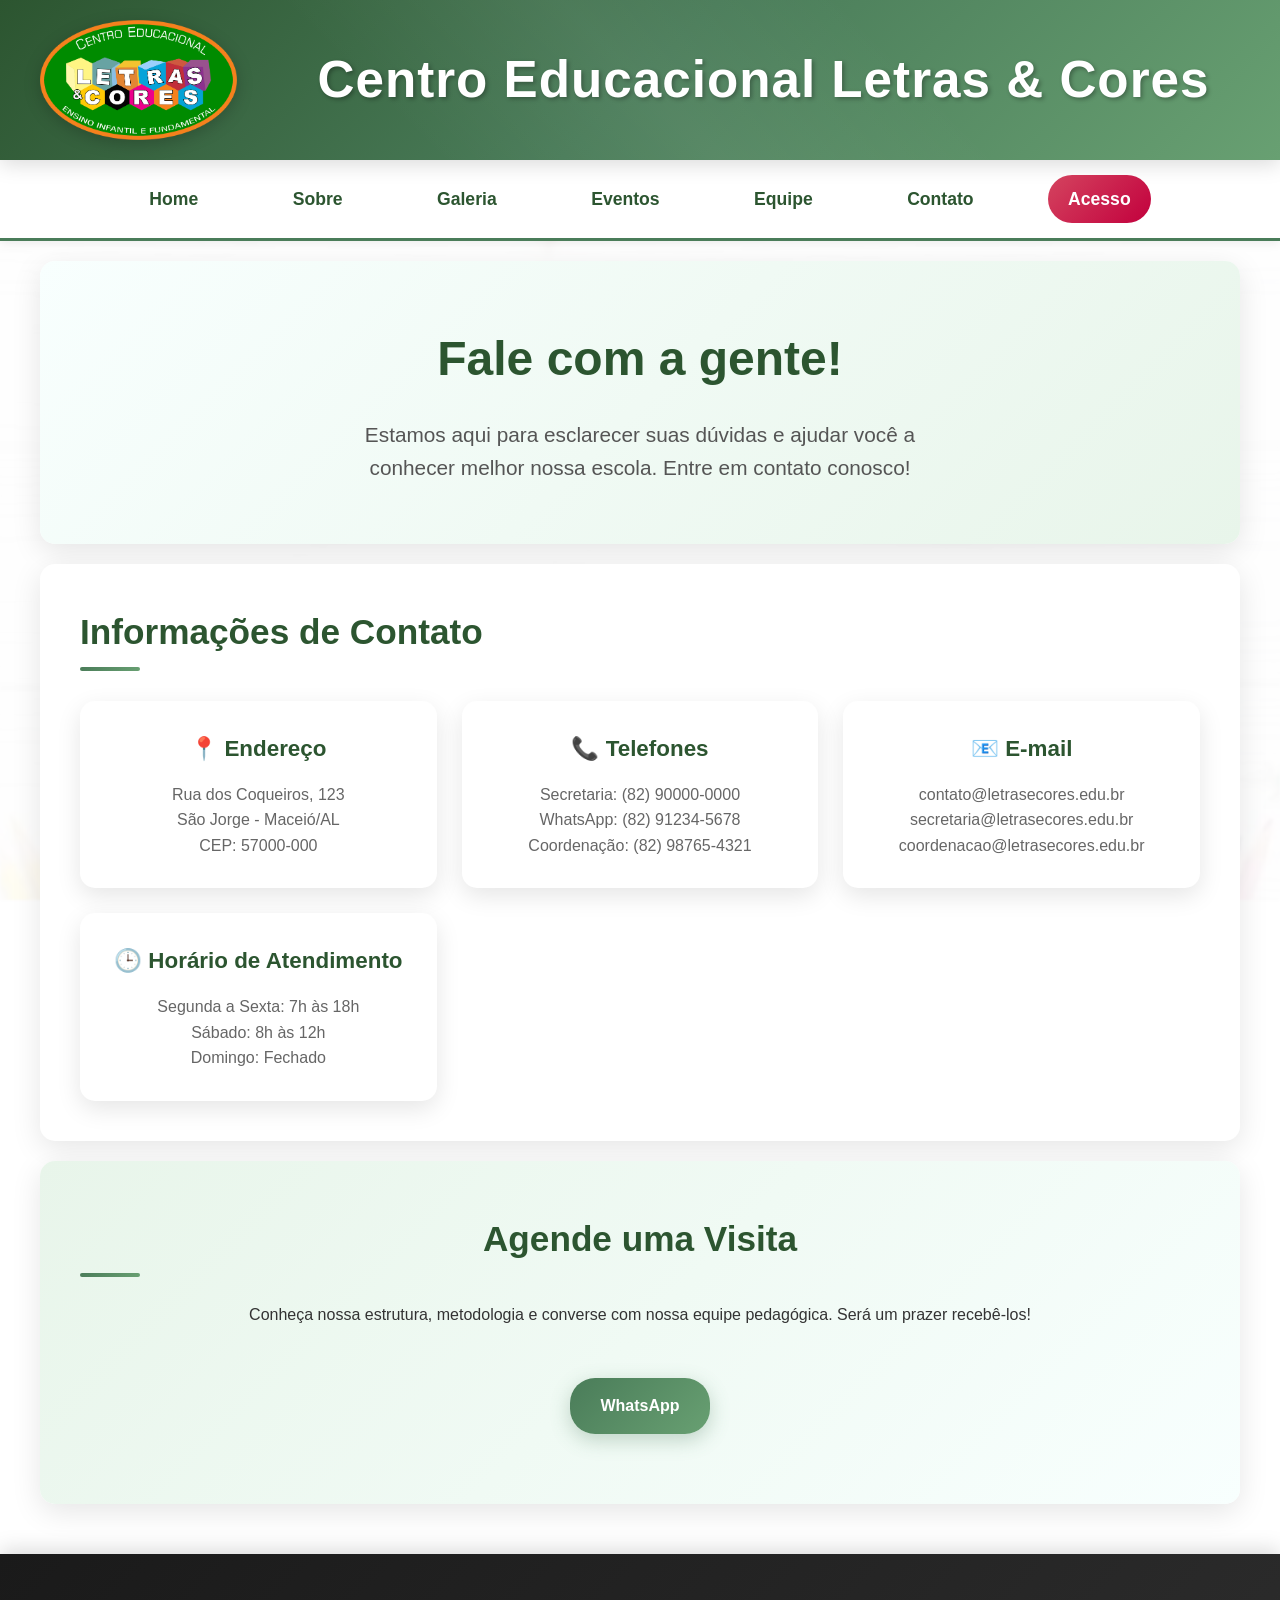
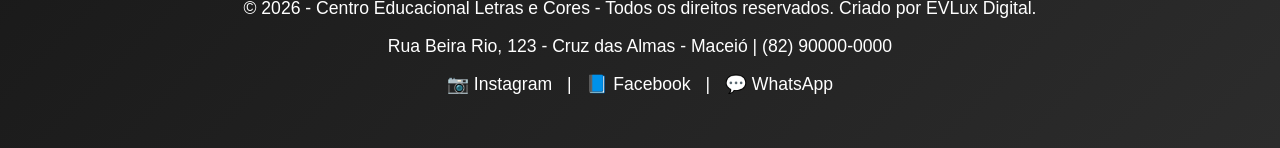
==== commit 71399855: "Atualizando botõe e mensagem de contato" ====
--- a/contato.html
+++ b/contato.html
@@ -30,18 +30,6 @@
     <section id="contato-principal">
         <h1>Fale com a gente!</h1>
         <p>Estamos aqui para esclarecer suas dúvidas e ajudar você a conhecer melhor nossa escola. Entre em contato conosco!</p>
-    </section>
-
-    <section id="contato-form">
-        <h2>Envie sua mensagem</h2>
-        <form action="mailto:contato@letrasecores.edu.br" method="post" enctype="text/plain">
-            <input type="text" name="nome" placeholder="Seu nome completo" required>
-            <input type="email" name="email" placeholder="Seu e-mail" required>
-            <input type="tel" name="telefone" placeholder="Seu telefone">
-            <input type="text" name="serie" placeholder="Série de interesse">
-            <textarea name="mensagem" placeholder="Sua mensagem ou dúvidas" rows="6"></textarea>
-            <button type="submit">Enviar Mensagem</button>
-        </form>
     </section>
 
     <section id="contato-info">
@@ -81,7 +69,6 @@
         <h2>Agende uma Visita</h2>
         <p>Conheça nossa estrutura, metodologia e converse com nossa equipe pedagógica. Será um prazer recebê-los!</p>
         <div class="visita-botoes">
-            <a href="tel:+5582900000000" class="botao-visita">Ligar Agora</a>
             <a href="https://wa.me/5582912345678" class="botao-visita" target="_blank">WhatsApp</a>
         </div>
     </section>
